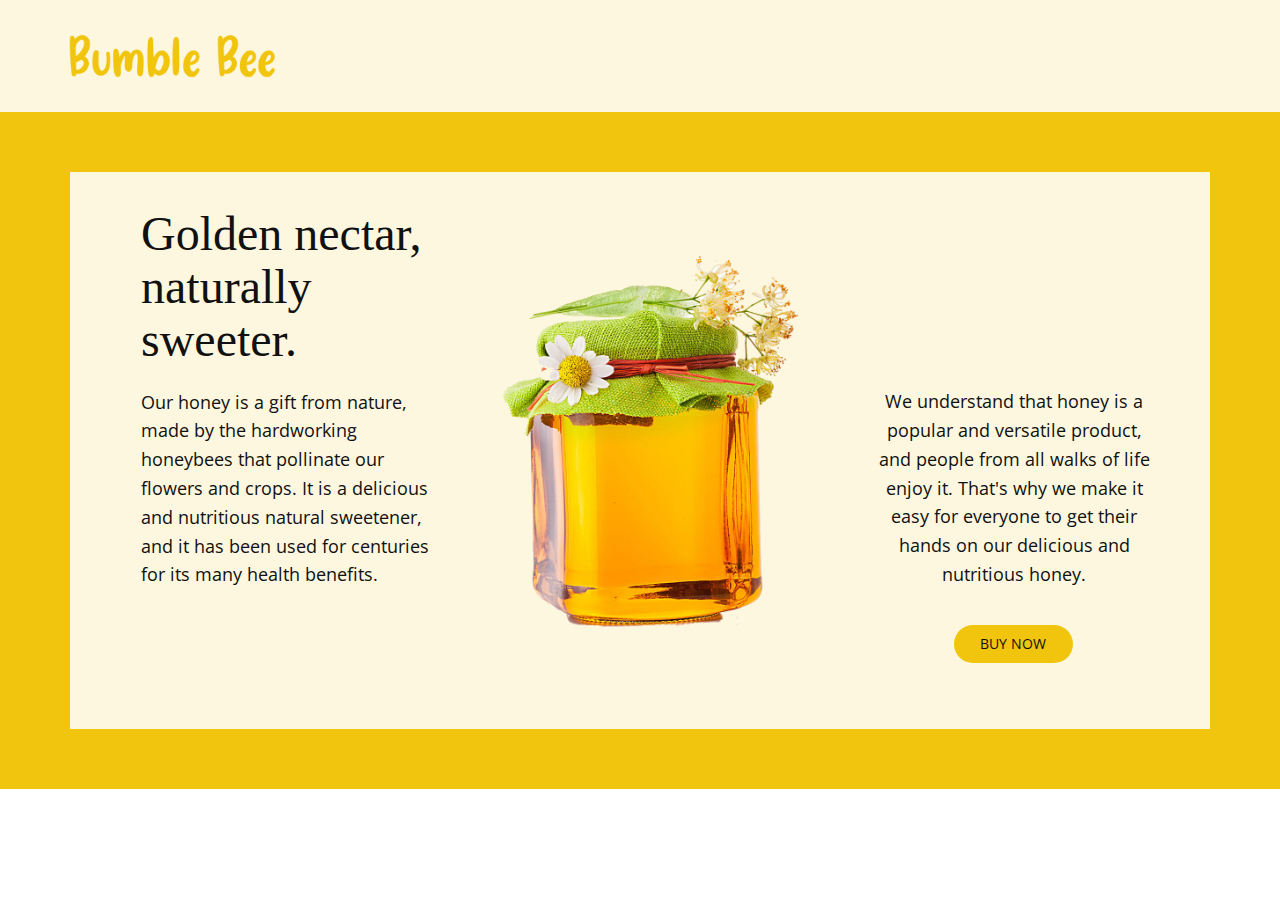
==== index.html @ f7423e37 "Add files via upload" ====
<!DOCTYPE html>
<html style="font-size: 16px;" lang="en"><head>
    <meta name="viewport" content="width=device-width, initial-scale=1.0">
    <meta charset="utf-8">
    <meta name="keywords" content="​Golden&nbsp;nectar, naturally sweeter.">
    <meta name="description" content="">
    <title>Home</title>
    <link rel="stylesheet" href="nicepage.css" media="screen">
<link rel="stylesheet" href="Home.css" media="screen">
    <script class="u-script" type="text/javascript" src="jquery.js" defer=""></script>
    <script class="u-script" type="text/javascript" src="nicepage.js" defer=""></script>
    <meta name="generator" content="Nicepage 6.0.3, nicepage.com">
    <link id="u-theme-google-font" rel="stylesheet" href="https://fonts.googleapis.com/css?family=Roboto:100,100i,300,300i,400,400i,500,500i,700,700i,900,900i|Open+Sans:300,300i,400,400i,500,500i,600,600i,700,700i,800,800i">
    <link id="u-page-google-font" rel="stylesheet" href="https://fonts.googleapis.com/css?family=Oswald:200,300,400,500,600,700">
    
    
    
    <script type="application/ld+json">{
		"@context": "http://schema.org",
		"@type": "Organization",
		"name": "Site1",
		"logo": "images/orglogo41.png"
}</script>
    <meta name="theme-color" content="#478ac9">
    <meta property="og:title" content="Home">
    <meta property="og:description" content="">
    <meta property="og:type" content="website">
  <script>
    function gdprConfirmed() {
        return true;
    }
    if (gdprConfirmed()) {
    document.write("\
    \
    <!-- Google Analytics -->\
    <gascript async src=\"https://www.googletagmanager.com/gtag/js?id=G-E24NZW471F\"></gascript>\
    <gascript>\
        window.dataLayer = window.dataLayer || [];\
        function gtag(){dataLayer.push(arguments);}\
        gtag('js', new Date());\
        gtag('config', 'G-E24NZW471F');\
    </gascript>\
    <!-- End Google Analytics -->\
    ".replace(/gascript/g, 'script'));
    }
    </script><meta data-intl-tel-input-cdn-path="intlTelInput/"></head>
  <body data-home-page="Home.html" data-home-page-title="Home" data-path-to-root="./" data-include-products="false" class="u-body u-xl-mode" data-lang="en"><header class="u-clearfix u-custom-color-1 u-header u-header" id="sec-1315"><div class="u-clearfix u-sheet u-sheet-1">
        <nav class="u-menu u-menu-one-level u-offcanvas u-menu-1">
          <div class="menu-collapse" style="font-size: 1rem; letter-spacing: 0px; font-weight: 700;">
            <a class="u-button-style u-custom-active-color u-custom-border u-custom-border-color u-custom-borders u-custom-hover-color u-custom-left-right-menu-spacing u-custom-padding-bottom u-custom-text-active-color u-custom-text-color u-custom-text-hover-color u-custom-top-bottom-menu-spacing u-nav-link u-text-active-palette-1-base u-text-hover-palette-2-base" href="#">
              <svg class="u-svg-link" viewBox="0 0 24 24"><use xmlns:xlink="http://www.w3.org/1999/xlink" xlink:href="#menu-hamburger"></use></svg>
              <svg class="u-svg-content" version="1.1" id="menu-hamburger" viewBox="0 0 16 16" x="0px" y="0px" xmlns:xlink="http://www.w3.org/1999/xlink" xmlns="http://www.w3.org/2000/svg"><g><rect y="1" width="16" height="2"></rect><rect y="7" width="16" height="2"></rect><rect y="13" width="16" height="2"></rect>
</g></svg>
            </a>
          </div>
          <div class="u-custom-menu u-nav-container">
            <ul class="u-nav u-spacing-20 u-unstyled u-nav-1"><li class="u-nav-item"><a class="u-button-style u-nav-link u-text-active-palette-1-base u-text-grey-90 u-text-hover-palette-2-base" href="About.html" style="padding: 10px;">About</a>
</li><li class="u-nav-item"><a class="u-button-style u-nav-link u-text-active-palette-1-base u-text-grey-90 u-text-hover-palette-2-base" href="Contact.html" style="padding: 10px;">Contact</a>
</li><li class="u-nav-item"><a class="u-button-style u-nav-link u-text-active-palette-1-base u-text-grey-90 u-text-hover-palette-2-base" href="Stocks.html" style="padding: 10px;">Stocks</a>
</li><li class="u-nav-item"><a class="u-button-style u-nav-link u-text-active-palette-1-base u-text-grey-90 u-text-hover-palette-2-base" href="#" style="padding: 10px;">Stocks</a>
</li></ul>
          </div>
          <div class="u-custom-menu u-nav-container-collapse">
            <div class="u-container-style u-inner-container-layout u-opacity u-opacity-95 u-palette-3-base u-sidenav">
              <div class="u-inner-container-layout u-sidenav-overflow">
                <div class="u-menu-close"></div>
                <ul class="u-align-center u-custom-font u-font-oswald u-nav u-popupmenu-items u-text-body-alt-color u-unstyled u-nav-2"><li class="u-nav-item"><a class="u-button-style u-nav-link" href="About.html">About</a>
</li><li class="u-nav-item"><a class="u-button-style u-nav-link" href="Contact.html">Contact</a>
</li><li class="u-nav-item"><a class="u-button-style u-nav-link" href="Stocks.html">Stocks</a>
</li><li class="u-nav-item"><a class="u-button-style u-nav-link" href="#">Stocks</a>
</li></ul>
              </div>
            </div>
            <div class="u-black u-menu-overlay u-opacity u-opacity-70"></div>
          </div>
        </nav>
        <a href="About.html" class="u-border-none u-btn u-button-style u-custom-font u-font-oswald u-hidden-xs u-none u-text-palette-3-base u-btn-1">ABOUT</a>
        <a href="Contact.html" class="u-border-none u-btn u-button-style u-custom-font u-font-oswald u-hidden-xs u-none u-text-palette-3-base u-btn-2">CONTACT</a>
        <a href="Stocks.html" class="u-border-none u-btn u-button-style u-custom-font u-font-oswald u-hidden-xs u-none u-text-palette-3-base u-btn-3">STOCKS</a>
        <a href="Home.html" class="u-enable-responsive u-image u-logo u-image-1" data-image-width="1024" data-image-height="1024" title="Home">
          <img src="images/orglogo41.png" class="u-logo-image u-logo-image-1">
        </a>
      </div></header>
    <section class="u-clearfix u-palette-3-base u-section-1" id="carousel_62e6">
      <div class="u-clearfix u-sheet u-valign-middle u-sheet-1">
        <div class="data-layout-selected u-clearfix u-expanded-width u-layout-wrap u-layout-wrap-1">
          <div class="u-layout">
            <div class="u-layout-row">
              <div class="u-container-style u-custom-color-1 u-layout-cell u-left-cell u-size-30 u-layout-cell-1">
                <div class="u-container-layout u-container-layout-1">
                  <h2 class="u-custom-font u-font-georgia u-text u-text-1"> Golden&nbsp;nectar, naturally sweeter.</h2>
                  <p class="u-text u-text-2"> Our honey is a gift from nature, made by the hardworking honeybees that pollinate our flowers and crops. It is a delicious and nutritious natural sweetener, and it has been used for centuries for its many health benefits.</p>
                </div>
              </div>
              <div class="u-align-right u-container-style u-custom-color-1 u-layout-cell u-right-cell u-size-30 u-layout-cell-2">
                <div class="u-container-layout u-container-layout-2">
                  <img src="images/pngwing.com.png" alt="" class="u-align-left u-image u-image-default u-image-1" data-image-width="800" data-image-height="1000">
                  <p class="u-align-center u-text u-text-3"> We understand that honey is a popular and versatile product, and people from all walks of life enjoy it. That's why we make it easy for everyone to get their hands on our delicious and nutritious honey.</p>
                  <a href="Stocks.html" class="u-btn u-btn-round u-button-style u-hover-palette-4-base u-palette-3-base u-radius-50 u-btn-1">BUY NOW</a>
                </div>
              </div>
            </div>
          </div>
        </div>
      </div>
    </section>
    
    
    
    
  
</body></html>
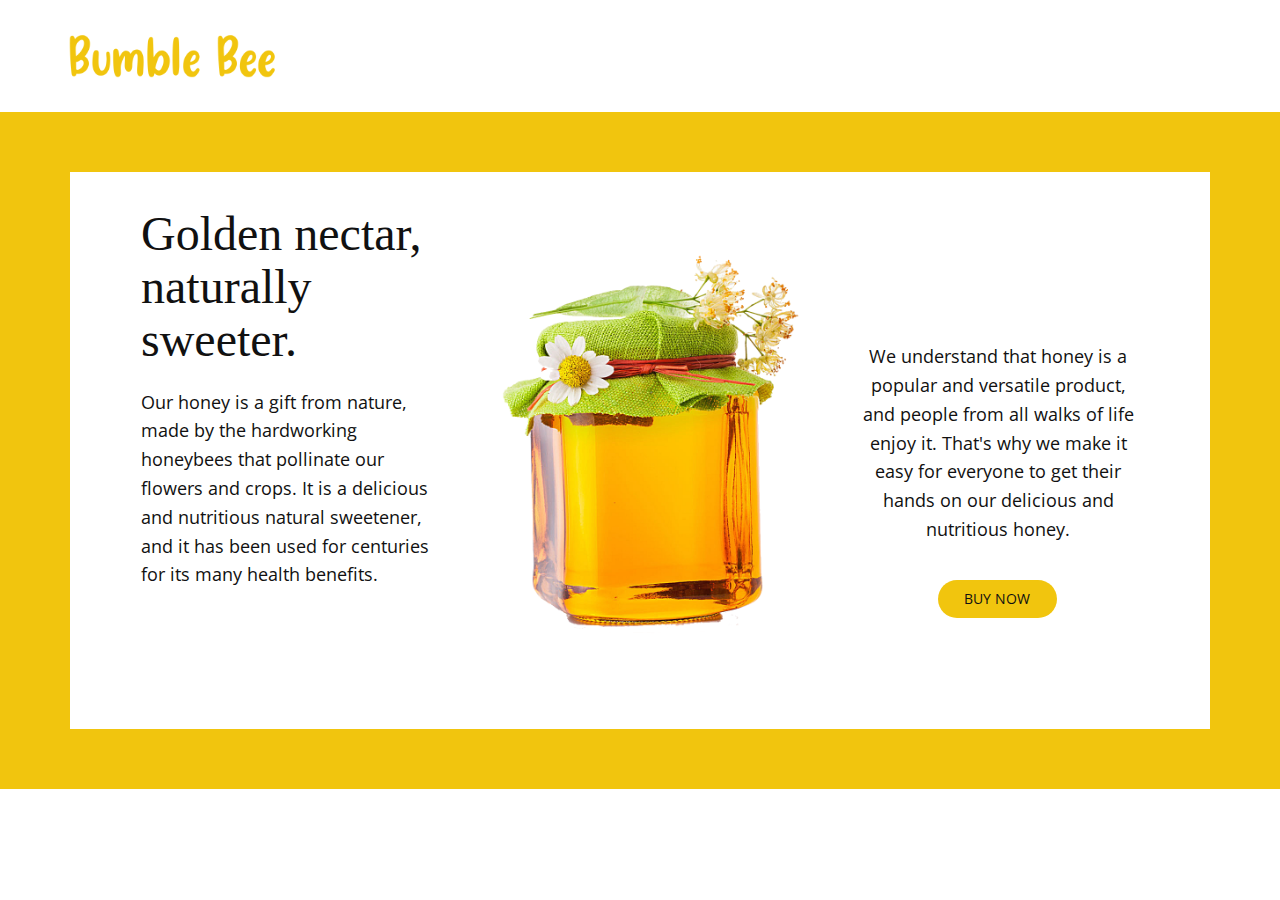
==== commit 8d49d303: "gad" ====
--- a/index.html
+++ b/index.html
@@ -10,6 +10,7 @@
     <script class="u-script" type="text/javascript" src="jquery.js" defer=""></script>
     <script class="u-script" type="text/javascript" src="nicepage.js" defer=""></script>
     <meta name="generator" content="Nicepage 6.0.3, nicepage.com">
+    <link rel="icon" href="images/favicon.jpg">
     <link id="u-theme-google-font" rel="stylesheet" href="https://fonts.googleapis.com/css?family=Roboto:100,100i,300,300i,400,400i,500,500i,700,700i,900,900i|Open+Sans:300,300i,400,400i,500,500i,600,600i,700,700i,800,800i">
     <link id="u-page-google-font" rel="stylesheet" href="https://fonts.googleapis.com/css?family=Oswald:200,300,400,500,600,700">
     
@@ -44,7 +45,7 @@
     ".replace(/gascript/g, 'script'));
     }
     </script><meta data-intl-tel-input-cdn-path="intlTelInput/"></head>
-  <body data-home-page="Home.html" data-home-page-title="Home" data-path-to-root="./" data-include-products="false" class="u-body u-xl-mode" data-lang="en"><header class="u-clearfix u-custom-color-1 u-header u-header" id="sec-1315"><div class="u-clearfix u-sheet u-sheet-1">
+  <body data-home-page="Home.html" data-home-page-title="Home" data-path-to-root="./" data-include-products="false" class="u-body u-xl-mode" data-lang="en"><header class="u-clearfix u-header u-white u-header" id="sec-1315"><div class="u-clearfix u-sheet u-sheet-1">
         <nav class="u-menu u-menu-one-level u-offcanvas u-menu-1">
           <div class="menu-collapse" style="font-size: 1rem; letter-spacing: 0px; font-weight: 700;">
             <a class="u-button-style u-custom-active-color u-custom-border u-custom-border-color u-custom-borders u-custom-hover-color u-custom-left-right-menu-spacing u-custom-padding-bottom u-custom-text-active-color u-custom-text-color u-custom-text-hover-color u-custom-top-bottom-menu-spacing u-nav-link u-text-active-palette-1-base u-text-hover-palette-2-base" href="#">
@@ -86,13 +87,13 @@
         <div class="data-layout-selected u-clearfix u-expanded-width u-layout-wrap u-layout-wrap-1">
           <div class="u-layout">
             <div class="u-layout-row">
-              <div class="u-container-style u-custom-color-1 u-layout-cell u-left-cell u-size-30 u-layout-cell-1">
+              <div class="u-container-style u-layout-cell u-left-cell u-size-30 u-white u-layout-cell-1">
                 <div class="u-container-layout u-container-layout-1">
                   <h2 class="u-custom-font u-font-georgia u-text u-text-1"> Golden&nbsp;nectar, naturally sweeter.</h2>
                   <p class="u-text u-text-2"> Our honey is a gift from nature, made by the hardworking honeybees that pollinate our flowers and crops. It is a delicious and nutritious natural sweetener, and it has been used for centuries for its many health benefits.</p>
                 </div>
               </div>
-              <div class="u-align-right u-container-style u-custom-color-1 u-layout-cell u-right-cell u-size-30 u-layout-cell-2">
+              <div class="u-align-right u-container-style u-layout-cell u-right-cell u-size-30 u-white u-layout-cell-2">
                 <div class="u-container-layout u-container-layout-2">
                   <img src="images/pngwing.com.png" alt="" class="u-align-left u-image u-image-default u-image-1" data-image-width="800" data-image-height="1000">
                   <p class="u-align-center u-text u-text-3"> We understand that honey is a popular and versatile product, and people from all walks of life enjoy it. That's why we make it easy for everyone to get their hands on our delicious and nutritious honey.</p>
--- a/nicepage.css
+++ b/nicepage.css
@@ -42863,9 +42863,13 @@
   }
 }
 @media (max-width: 575px) {
+  .u-header .u-sheet-1 {
+    min-height: 61px;
+  }
+
   .u-header .u-menu-1 {
-    margin-top: 30px;
-    margin-right: 385px;
+    margin-top: 14px;
+    margin-right: 5px;
     margin-left: auto;
   }
 
@@ -42894,8 +42898,11 @@
   }
 
   .u-header .u-image-1 {
-    margin-top: 447px;
-    margin-bottom: -134px;
+    width: 229px;
+    height: 233px;
+    margin-top: -132px;
+    margin-bottom: -86px;
+    margin-left: -39px;
   }
 }
  .u-footer {
--- a/Home.css
+++ b/Home.css
@@ -47,13 +47,13 @@
 }
 
 .u-section-1 .u-text-3 {
-  margin: -267px 59px 0 237px;
+  margin: -312px 75px 0 221px;
 }
 
 .u-section-1 .u-btn-1 {
   text-transform: uppercase;
   font-size: 0.875rem;
-  margin: 36px 137px 0 auto;
+  margin: 36px 153px 0 auto;
   padding: 8px 27px 8px 26px;
 }
 
